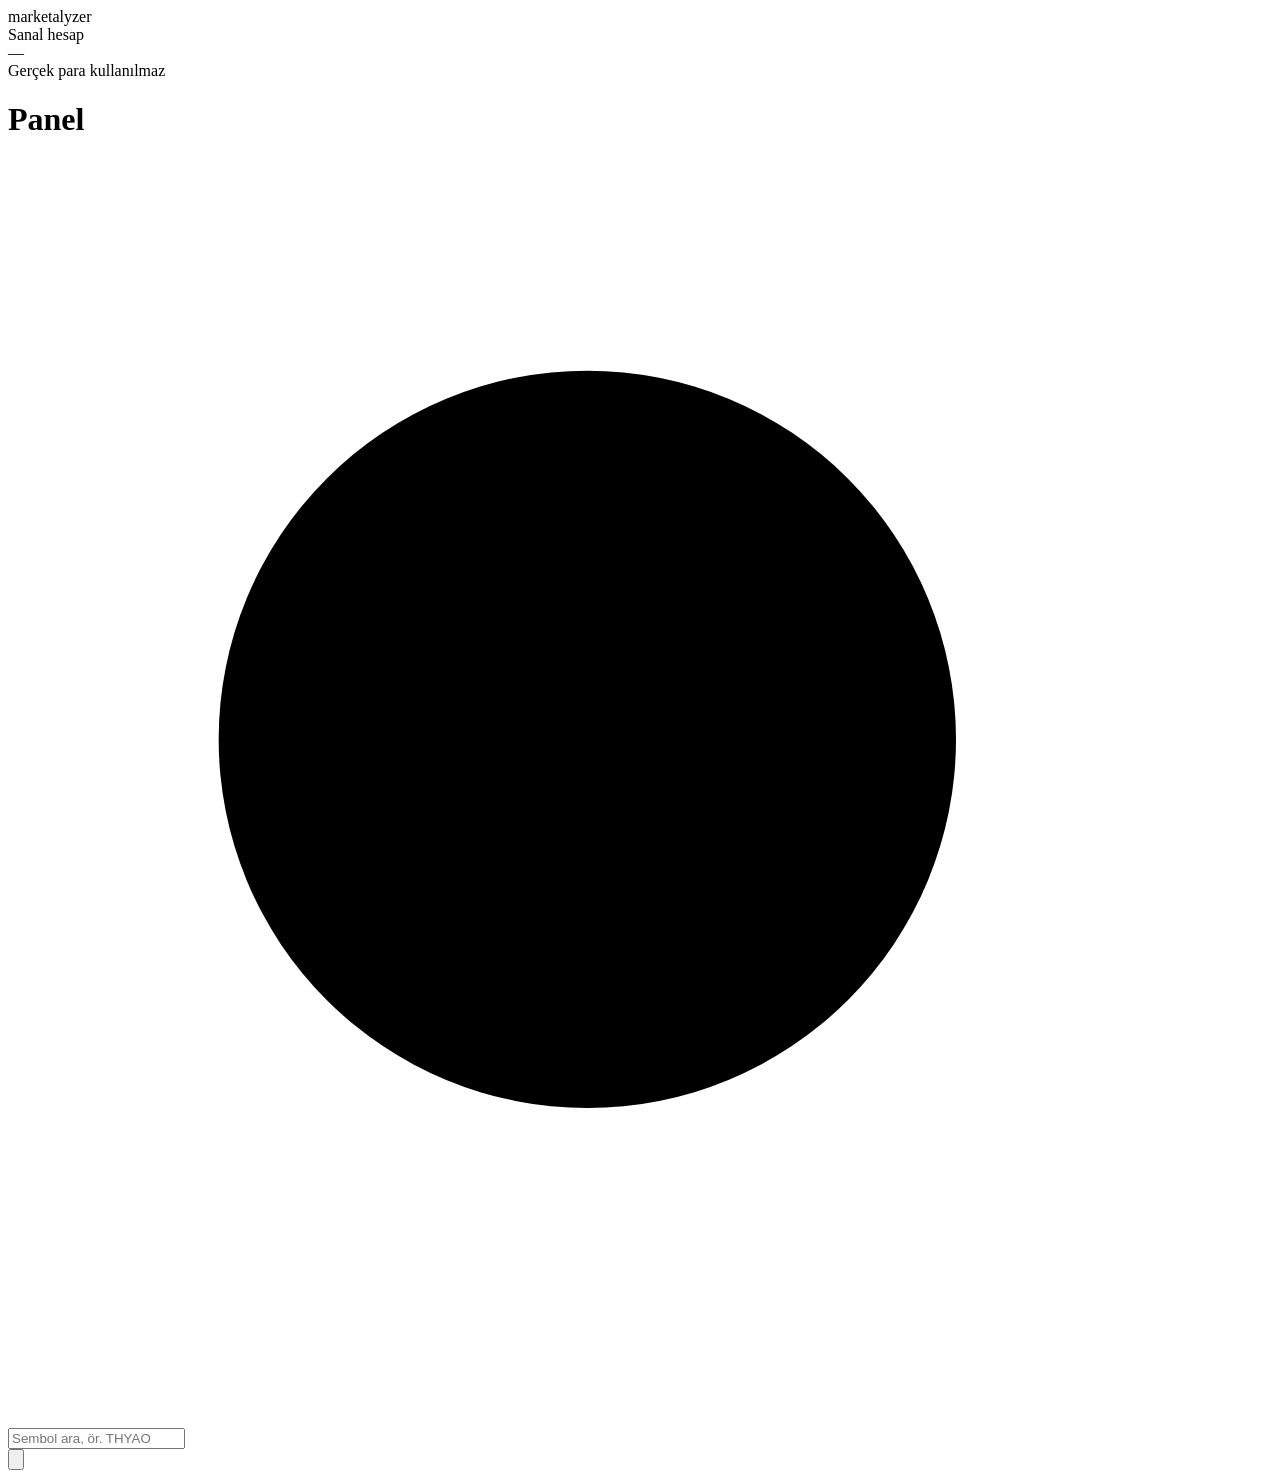
==== marketalyzer/web/static/index.html @ 08aa5780 "Redesign the web interface as an installable dark dashboard app A dark fintech dashboard in a native" ====
<!doctype html>
<html lang="tr">
<head>
<meta charset="utf-8">
<meta name="viewport" content="width=device-width, initial-scale=1, viewport-fit=cover">
<meta name="theme-color" content="#0d0d0d">
<meta name="mobile-web-app-capable" content="yes">
<meta name="apple-mobile-web-app-status-bar-style" content="black-translucent">
<meta name="apple-mobile-web-app-title" content="marketalyzer">
<link rel="manifest" href="/manifest.webmanifest">
<link rel="icon" href="/static/icons/icon-192.png">
<link rel="apple-touch-icon" href="/static/icons/apple-touch-icon.png">
<link rel="stylesheet" href="/static/app.css">
<title>marketalyzer</title>
</head>
<body>
<div class="app">
  <aside class="sidebar">
    <div class="brand"><img src="/static/icons/icon-192.png" alt="">marketalyzer</div>
    <nav class="nav" id="nav"></nav>
    <div class="sidebar-foot">
      <div class="label">Sanal hesap</div>
      <div class="value" id="side-equity">—</div>
      <div class="label">Gerçek para kullanılmaz</div>
    </div>
  </aside>
  <div class="main">
    <header class="topbar">
      <div class="title">
        <h1 id="page-title">Panel</h1>
        <p id="page-sub"></p>
      </div>
      <form class="search" id="search" role="search">
        <svg class="i" viewBox="0 0 24 24" aria-hidden="true"><circle cx="11" cy="11" r="7"/><path d="M20 20l-3.5-3.5"/></svg>
        <input name="symbol" placeholder="Sembol ara, ör. THYAO" autocomplete="off" spellcheck="false" maxlength="12" aria-label="Sembol ara">
      </form>
      <button class="icon-btn" id="refresh" type="button" title="Yenile" aria-label="Yenile">
        <svg class="i" viewBox="0 0 24 24" aria-hidden="true"><path d="M20 11a8 8 0 1 0-2.3 5.7"/><path d="M20 4v7h-7"/></svg>
      </button>
    </header>
    <div class="demo-banner" id="demo-banner" hidden>Demo modu: fiyatlar sentetiktir, gerçek piyasa verisi değildir.</div>
    <main id="view"></main>
  </div>
  <nav class="tabbar" id="tabbar"></nav>
</div>
<div id="toast" role="status" aria-live="polite"></div>
<script type="module" src="/static/app.js"></script>
</body>
</html>
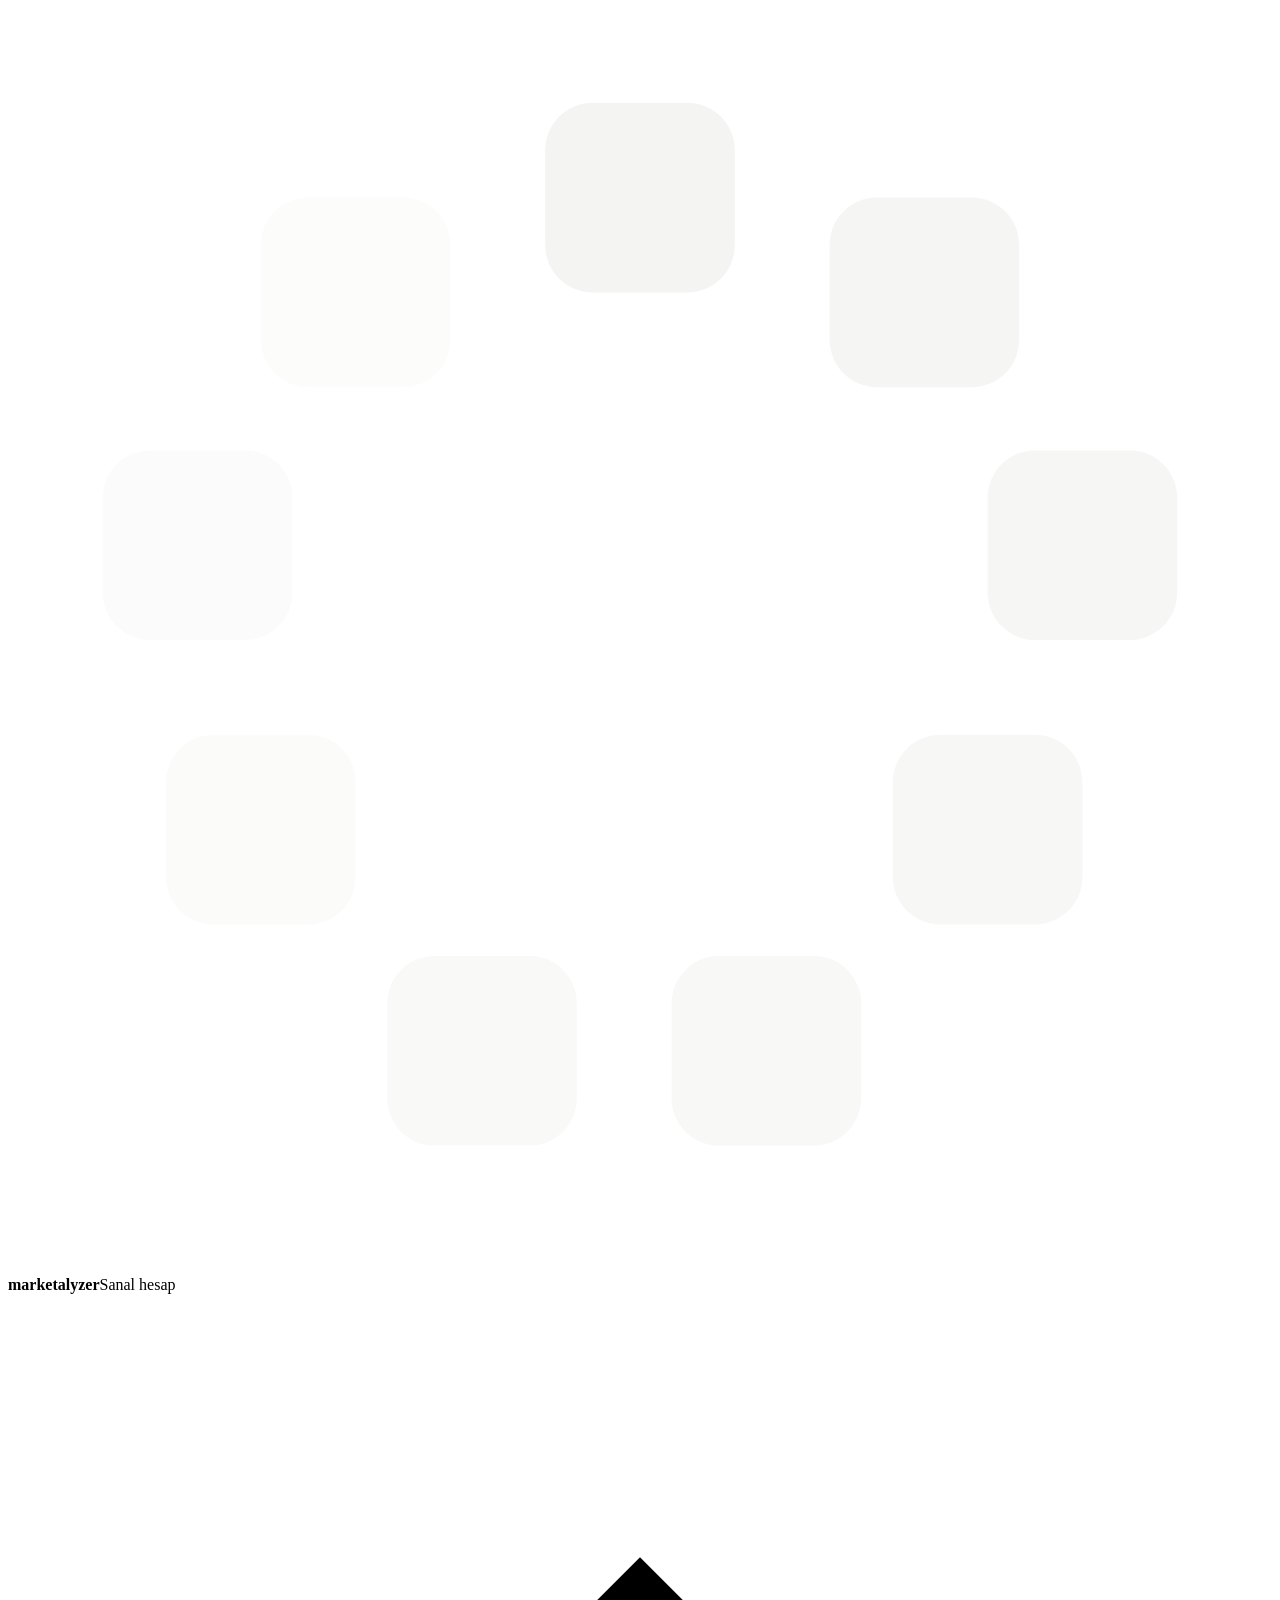
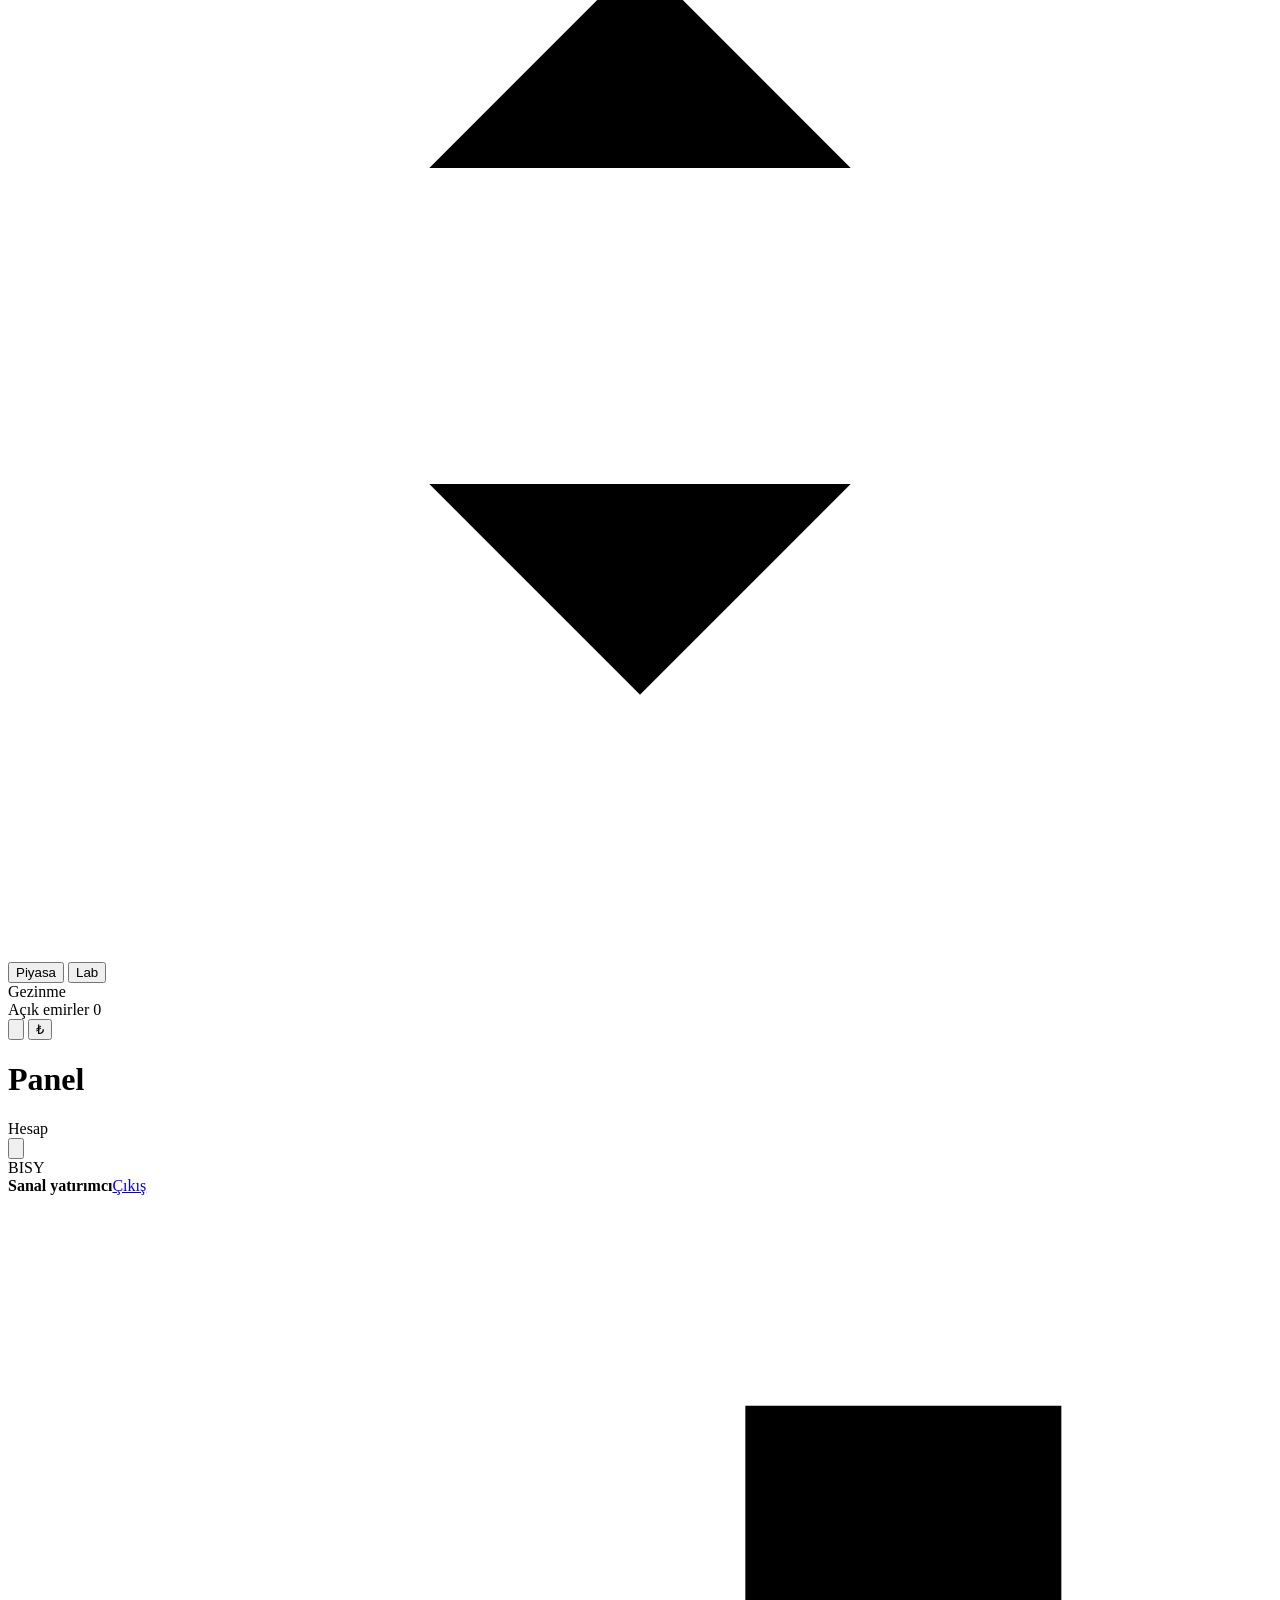
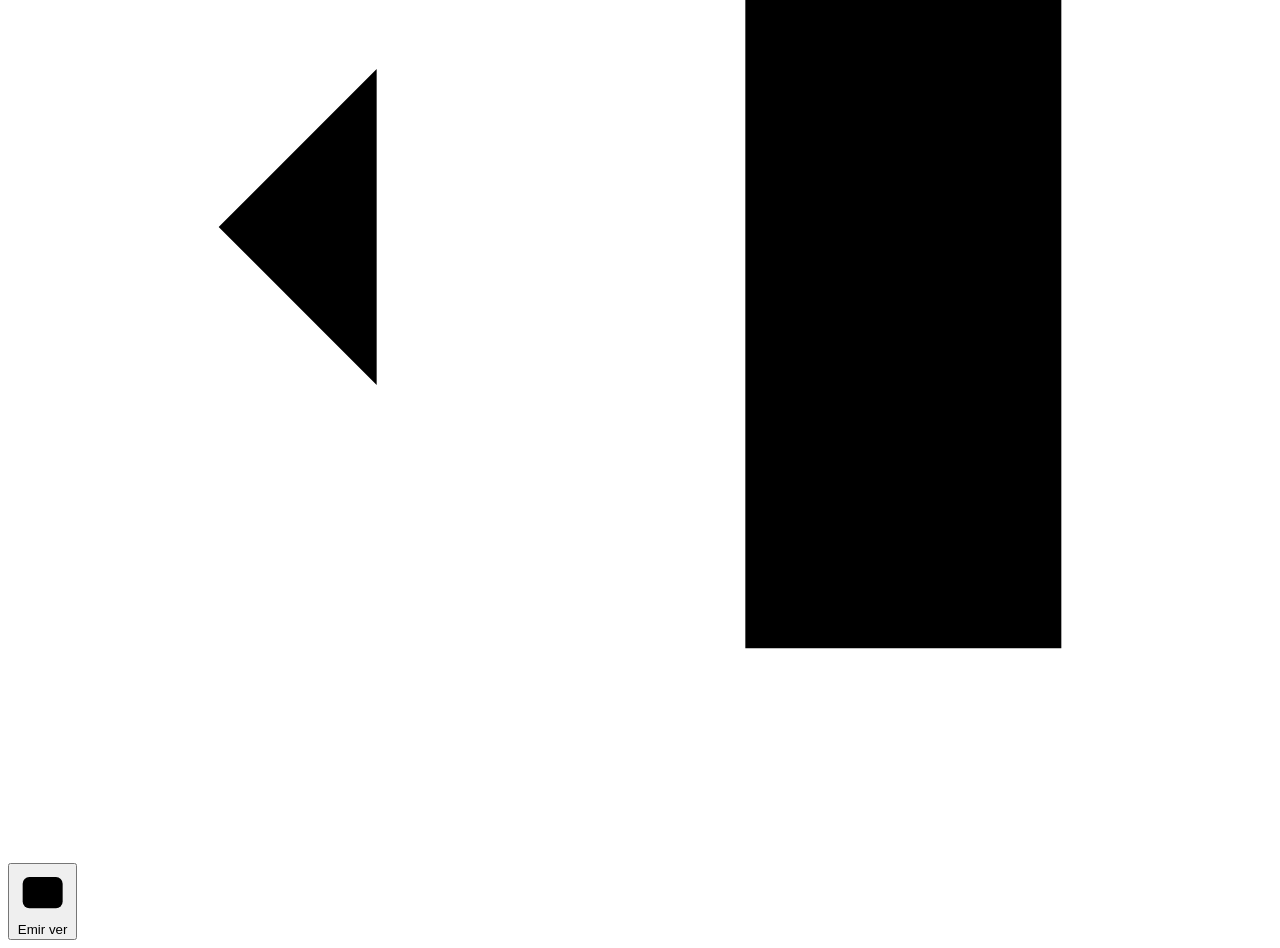
==== commit 110269d2: "Rebuild the web app as a windowed trading dashboard with Lab and Assistant The interface follows a h" ====
--- a/marketalyzer/web/static/index.html
+++ b/marketalyzer/web/static/index.html
@@ -3,46 +3,73 @@
 <head>
 <meta charset="utf-8">
 <meta name="viewport" content="width=device-width, initial-scale=1, viewport-fit=cover">
-<meta name="theme-color" content="#0d0d0d">
+<meta name="theme-color" content="#0a0a0a">
 <meta name="mobile-web-app-capable" content="yes">
+<meta name="apple-mobile-web-app-capable" content="yes">
 <meta name="apple-mobile-web-app-status-bar-style" content="black-translucent">
 <meta name="apple-mobile-web-app-title" content="marketalyzer">
 <link rel="manifest" href="/manifest.webmanifest">
 <link rel="icon" href="/static/icons/icon-192.png">
 <link rel="apple-touch-icon" href="/static/icons/apple-touch-icon.png">
+<link rel="preload" href="/static/fonts/geist-latin.woff2" as="font" type="font/woff2" crossorigin>
+<link rel="preload" href="/static/fonts/doto-latin.woff2" as="font" type="font/woff2" crossorigin>
 <link rel="stylesheet" href="/static/app.css">
 <title>marketalyzer</title>
 </head>
 <body>
-<div class="app">
-  <aside class="sidebar">
-    <div class="brand"><img src="/static/icons/icon-192.png" alt="">marketalyzer</div>
-    <nav class="nav" id="nav"></nav>
+<div class="app" id="app">
+  <aside class="sidebar" aria-label="Kenar çubuğu">
+    <div class="brand">
+      <span class="brand-mark" aria-hidden="true">
+        <svg viewBox="0 0 40 40"><g fill="#f4f4f2"><rect x="17" y="3" width="6" height="6" rx="1.5"/><rect x="26" y="6" width="6" height="6" rx="1.5" opacity=".9"/><rect x="31" y="14" width="6" height="6" rx="1.5" opacity=".8"/><rect x="28" y="23" width="6" height="6" rx="1.5" opacity=".7"/><rect x="21" y="30" width="6" height="6" rx="1.5" opacity=".6"/><rect x="12" y="30" width="6" height="6" rx="1.5" opacity=".5"/><rect x="5" y="23" width="6" height="6" rx="1.5" opacity=".4"/><rect x="3" y="14" width="6" height="6" rx="1.5" opacity=".35"/><rect x="8" y="6" width="6" height="6" rx="1.5" opacity=".3"/></g></svg>
+      </span>
+      <div class="brand-text"><b>marketalyzer</b><span id="plan">Sanal hesap</span></div>
+      <a class="icon-btn ghost xs" href="#/ayarlar" aria-label="Ayarlar" title="Ayarlar">
+        <svg class="i" viewBox="0 0 24 24" aria-hidden="true"><path d="M8 9l4-4 4 4M8 15l4 4 4-4"/></svg>
+      </a>
+    </div>
+    <div class="segmented mode block" id="mode" role="group" aria-label="Çalışma alanı">
+      <button type="button" data-mode="piyasa">Piyasa</button>
+      <button type="button" data-mode="lab">Lab</button>
+    </div>
+    <div class="nav-label">Gezinme</div>
+    <nav class="nav" id="nav" aria-label="Sayfalar"></nav>
+    <div class="nav-label" id="side-orders-label">Açık emirler <span class="badge red" id="orders-badge">0</span></div>
+    <div class="side-orders" id="side-orders"></div>
     <div class="sidebar-foot">
-      <div class="label">Sanal hesap</div>
-      <div class="value" id="side-equity">—</div>
-      <div class="label">Gerçek para kullanılmaz</div>
+      <button class="icon-btn round sm" type="button" id="help" aria-label="Kısayollar ve yardım" title="Yardım">
+        <svg class="i" viewBox="0 0 24 24" aria-hidden="true"><circle cx="12" cy="12" r="9"/><path d="M9.5 9.5a2.5 2.5 0 1 1 3.5 2.3c-.6.3-1 .9-1 1.5V14M12 17h.01"/></svg>
+      </button>
+      <button class="icon-btn round sm" type="button" id="currency" aria-label="Para birimini değiştir" title="TL / USD">₺</button>
     </div>
   </aside>
   <div class="main">
     <header class="topbar">
-      <div class="title">
-        <h1 id="page-title">Panel</h1>
-        <p id="page-sub"></p>
+      <div class="title"><h1 id="page-title">Panel</h1><p id="page-sub"></p></div>
+      <div class="top-actions">
+        <div class="idchip"><span class="dots" aria-hidden="true"></span><span id="account-id">Hesap</span></div>
+        <button class="icon-btn round" type="button" id="ask" aria-label="Asistan" title="Asistan">
+          <svg class="i" viewBox="0 0 24 24" aria-hidden="true"><path d="M12 3v4M12 17v4M3 12h4M17 12h4M6.5 6.5l2 2M15.5 15.5l2 2M6.5 17.5l2-2M15.5 8.5l2-2"/></svg>
+        </button>
+        <div class="user">
+          <div class="avatar-pair" aria-hidden="true"><span>BI</span><span id="user-initials">SY</span></div>
+          <div class="who"><b id="user-name">Sanal yatırımcı</b><a href="/logout">Çıkış <svg class="i sm" viewBox="0 0 24 24" aria-hidden="true"><path d="M14 4h6v16h-6M10 12h10M7 9l-3 3 3 3"/></svg></a></div>
+        </div>
+        <button class="btn outline" type="button" id="order-btn">
+          <svg class="i" viewBox="0 0 24 24" aria-hidden="true"><rect x="3" y="5" width="18" height="14" rx="3"/><path d="M3 10h18M7 15h4"/></svg>
+          Emir ver
+        </button>
       </div>
-      <form class="search" id="search" role="search">
-        <svg class="i" viewBox="0 0 24 24" aria-hidden="true"><circle cx="11" cy="11" r="7"/><path d="M20 20l-3.5-3.5"/></svg>
-        <input name="symbol" placeholder="Sembol ara, ör. THYAO" autocomplete="off" spellcheck="false" maxlength="12" aria-label="Sembol ara">
-      </form>
-      <button class="icon-btn" id="refresh" type="button" title="Yenile" aria-label="Yenile">
-        <svg class="i" viewBox="0 0 24 24" aria-hidden="true"><path d="M20 11a8 8 0 1 0-2.3 5.7"/><path d="M20 4v7h-7"/></svg>
-      </button>
     </header>
-    <div class="demo-banner" id="demo-banner" hidden>Demo modu: fiyatlar sentetiktir, gerçek piyasa verisi değildir.</div>
-    <main id="view"></main>
+    <div class="demo-banner" id="demo-banner" hidden>
+      <svg class="i" viewBox="0 0 24 24" aria-hidden="true"><path d="M12 3l9 16H3z"/><path d="M12 10v4M12 17h.01"/></svg>
+      Demo modu: fiyatlar sentetiktir, gerçek piyasa verisi değildir.
+    </div>
+    <main id="view" tabindex="-1"></main>
   </div>
-  <nav class="tabbar" id="tabbar"></nav>
+  <nav class="tabbar" id="tabbar" aria-label="Sekmeler"></nav>
 </div>
+<div id="layer"></div>
 <div id="toast" role="status" aria-live="polite"></div>
 <script type="module" src="/static/app.js"></script>
 </body>
